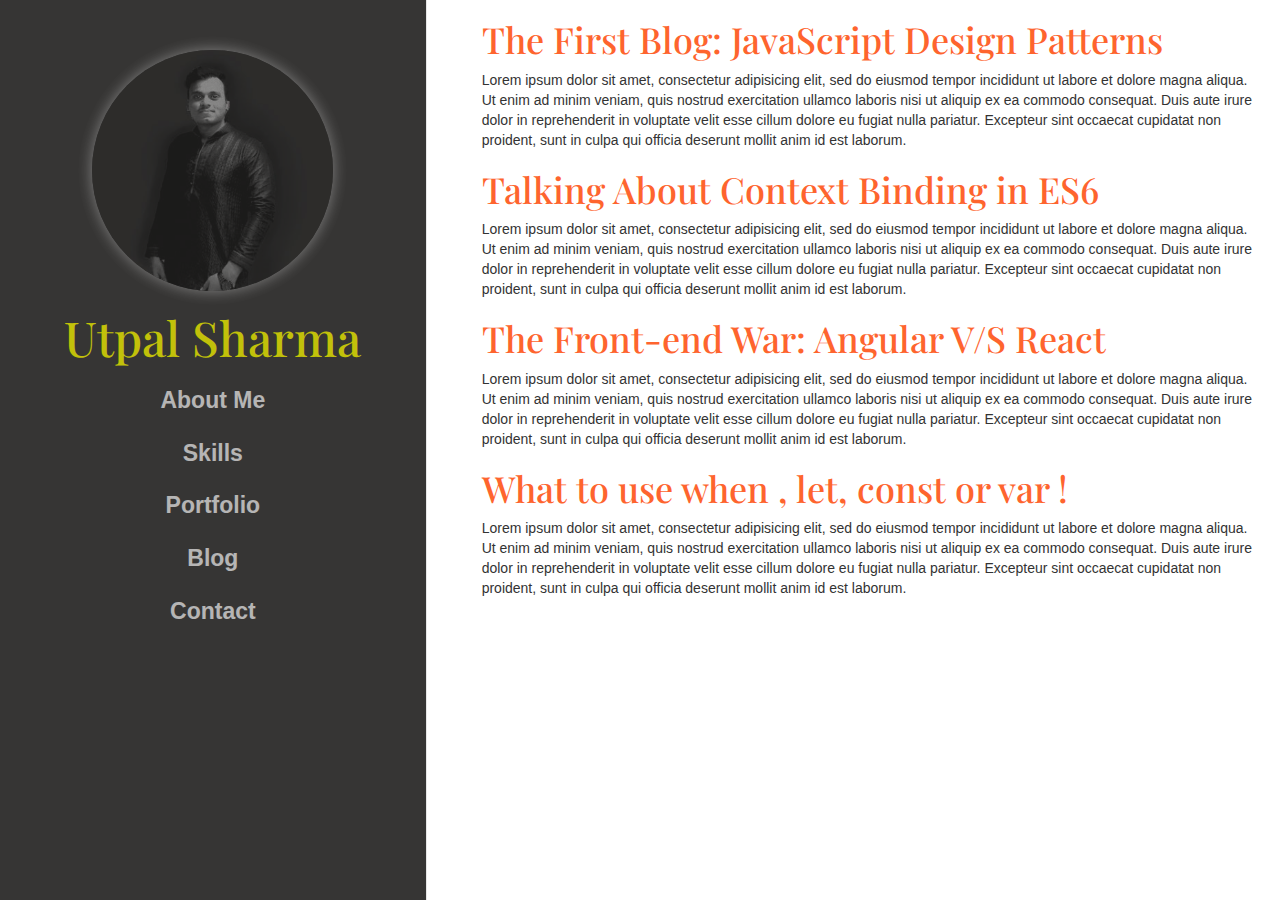
==== index.html @ 9d82de28 "first host" ====
<!doctype html>
<!--[if lt IE 7]>      <html class="no-js lt-ie9 lt-ie8 lt-ie7" lang=""> <![endif]-->
<!--[if IE 7]>         <html class="no-js lt-ie9 lt-ie8" lang=""> <![endif]-->
<!--[if IE 8]>         <html class="no-js lt-ie9" lang=""> <![endif]-->
<!--[if gt IE 8]><!--> <html class="no-js" lang=""> <!--<![endif]-->
    <head>
        <meta charset="utf-8">
        <meta http-equiv="X-UA-Compatible" content="IE=edge,chrome=1">
        <title></title>
        <meta name="description" content="">
        <meta name="viewport" content="width=device-width, initial-scale=1">
        <link rel="apple-touch-icon" href="apple-touch-icon.png">

        <link rel="stylesheet" href="css/bootstrap.min.css">
        
        <link rel="stylesheet" href="css/bootstrap-theme.min.css">
        <link rel="stylesheet" href="css/main.css">
        <link href="https://fonts.googleapis.com/css?family=Playfair+Display" rel="stylesheet">
        <script src="js/vendor/modernizr-2.8.-respond-1.4.2.min.js"></script>
    </head>
    <body>
    

  <div class="container visible-xs-block">
 <div id="wrapper" class="row"> 

      <div id="nav2" class=" col-xs-12">
                     
        <section id="headersection" >
          <img id="dp" src="img/dp1.jpg" alt="">
          <h1>Utpal Sharma</h1>
          <ul class=" nav navbar-center">
              <li><a href=""><b>About Me</b></a></li>
              <li><a href=""><b>Skills</b></a></li>
              <li><a href=""><b>Portfolio</b></a></li>
              <li><a href=""><b>Blog</b></a></li>
              <li><a href=""><b>Contact</b></a></li>
          </ul>
        </section>
     </div>
</div>
  </div>




  <section  class="container-fluid">

    <div id="wrapper" class="row"> 

      <div id="nav" class=" col-lg-4  col-md-4 col-sm-4  hidden-xs">
                     
        <section id="headersection" >
          <img id="dp" src="img/dp1.jpg" alt="">
          <h1>Utpal Sharma</h1>
          <ul class=" nav navbar-center">
              <li><a href=""><b>About Me</b></a></li>
              <li><a href=""><b>Skills</b></a></li>
              <li><a href=""><b>Portfolio</b></a></li>
              <li><a href=""><b>Blog</b></a></li>
              <li><a href=""><b>Contact</b></a></li>
          </ul>
        </section>
     </div>

      

  
      
      <div id="hero" class="col-lg-8 col-lg-offset-4 col-md-8 col-md-offset-4   col-sm-8 col-sm-offset-4  col-xs-12">
       
        <ul type="none" class="blogpost">
            <li><a href=""><h1>The First Blog: JavaScript Design Patterns</h1></a>
        <p>Lorem ipsum dolor sit amet, consectetur adipisicing elit, sed do eiusmod
        tempor incididunt ut labore et dolore magna aliqua. Ut enim ad minim veniam,
        quis nostrud exercitation ullamco laboris nisi ut aliquip ex ea commodo
        consequat. Duis aute irure dolor in reprehenderit in voluptate velit esse
        cillum dolore eu fugiat nulla pariatur. Excepteur sint occaecat cupidatat non
        proident, sunt in culpa qui officia deserunt mollit anim id est laborum.
        </p></li>
                    <li><a href=""><h1>Talking About Context Binding in ES6</h1></a>
        <p>Lorem ipsum dolor sit amet, consectetur adipisicing elit, sed do eiusmod
        tempor incididunt ut labore et dolore magna aliqua. Ut enim ad minim veniam,
        quis nostrud exercitation ullamco laboris nisi ut aliquip ex ea commodo
        consequat. Duis aute irure dolor in reprehenderit in voluptate velit esse
        cillum dolore eu fugiat nulla pariatur. Excepteur sint occaecat cupidatat non
        proident, sunt in culpa qui officia deserunt mollit anim id est laborum.
        </p></li>
            <li><a href=""><h1>The Front-end War: Angular V/S React </h1></a>
        <p>Lorem ipsum dolor sit amet, consectetur adipisicing elit, sed do eiusmod
        tempor incididunt ut labore et dolore magna aliqua. Ut enim ad minim veniam,
        quis nostrud exercitation ullamco laboris nisi ut aliquip ex ea commodo
        consequat. Duis aute irure dolor in reprehenderit in voluptate velit esse
        cillum dolore eu fugiat nulla pariatur. Excepteur sint occaecat cupidatat non
        proident, sunt in culpa qui officia deserunt mollit anim id est laborum.
        </p></li>
            <li><a href=""><h1>What to use when , let, const or var !</h1></a>
        <p>Lorem ipsum dolor sit amet, consectetur adipisicing elit, sed do eiusmod
        tempor incididunt ut labore et dolore magna aliqua. Ut enim ad minim veniam,
        quis nostrud exercitation ullamco laboris nisi ut aliquip ex ea commodo
        consequat. Duis aute irure dolor in reprehenderit in voluptate velit esse
        cillum dolore eu fugiat nulla pariatur. Excepteur sint occaecat cupidatat non
        proident, sunt in culpa qui officia deserunt mollit anim id est laborum.
        </p></li>

        </ul>
     
      </div>



      </div>
      
 </section>



    </body>
</html>
---- css/main.css ----
/* ==========================================================================
   Author's custom styles
   ========================================================================== */
#nav2{background: linear-gradient(to bottom, rgba(36,35,34,0.95) 0%, rgba(52,51,50,0.95) 24%, rgba(102,102,102,1) 100%);
	height: 50%;
	color: #E5E500;
opacity: 80%;
text-align: center;	}
 #nav2 h1{font-size: 18px}

















#headersection{background-color: #363534;}

#nav{ background-color: #363534;
	height: 1000px;
	padding: -15px;

		position: fixed;
		border-right: 1px solid #E6E6E6;}


#headersection{margin-top:50px;
	color: #E5E500;
opacity: 80%;

}
#headersection h1{text-align: center;
font-size: 48px;
}

h1{
	

	font-family: 'Playfair Display', serif;

}

#dp{display: block;
	margin: auto;
	width: 241px;
	height: 241px;
	border-radius: 50%;
	opacity:60%;
	box-shadow: 0px 0px 15px #D9D9D9;
	}

a{color: #FE642E;
	text-decoration: none;}
a:hover{text-decoration: none;
		color: orange;}


p{ font-size: 14px;
 font}

#nav2 li  a ,#nav li a{ color: #ffffff;
	font-size: 23px;
	text-align: center;
opacity: 80%;}



#nav li a:hover{background-color: #2f2f2f;
}
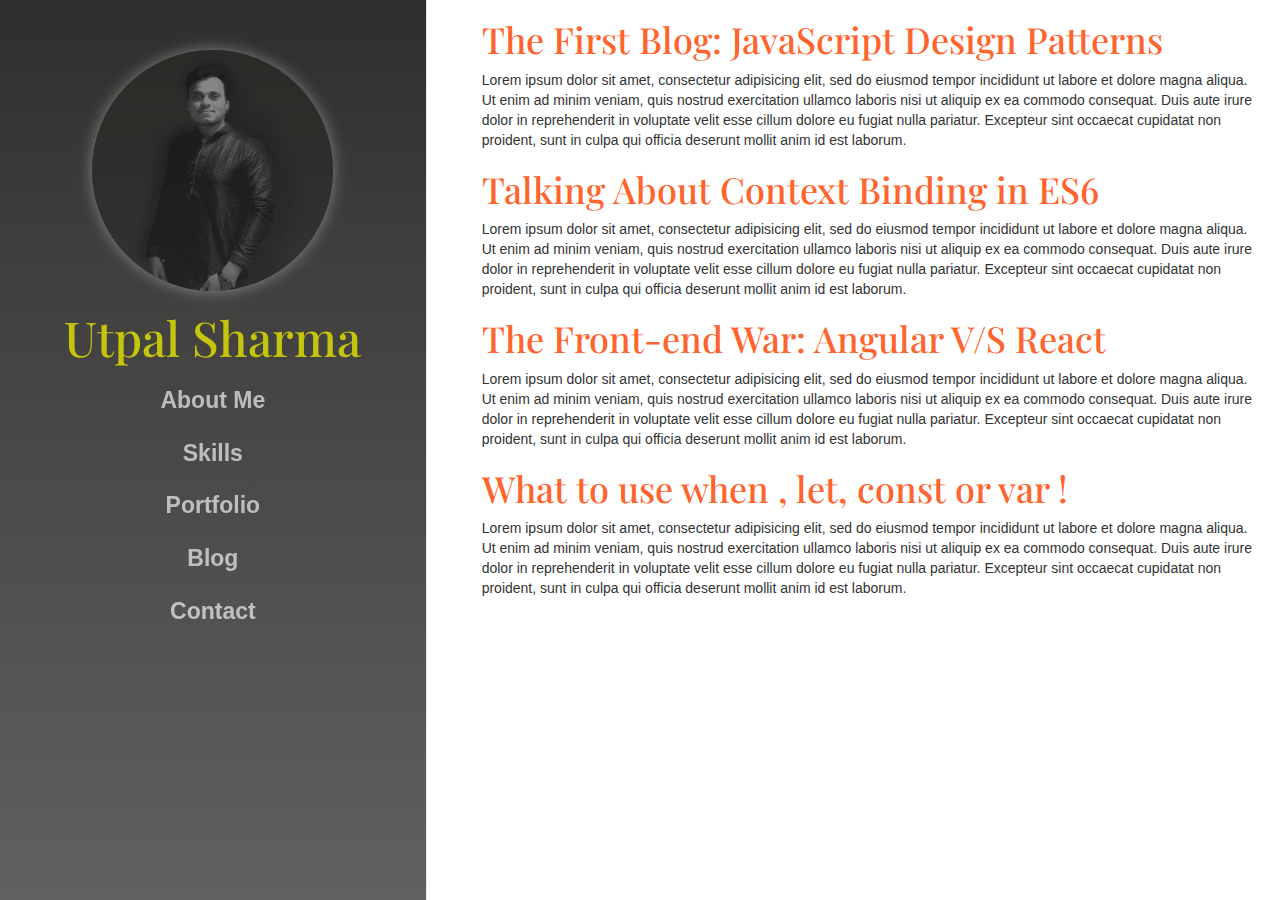
==== commit 80b0205c: "navigation gradient changed!" ====
--- a/index.html
+++ b/index.html
@@ -22,11 +22,11 @@
     
 
   <div class="container visible-xs-block">
- <div id="wrapper" class="row"> 
+ <div id="wrappernav2" class="row"> 
 
       <div id="nav2" class=" col-xs-12">
                      
-        <section id="headersection" >
+        
           <img id="dp" src="img/dp1.jpg" alt="">
           <h1>Utpal Sharma</h1>
           <ul class=" nav navbar-center">
@@ -36,7 +36,7 @@
               <li><a href=""><b>Blog</b></a></li>
               <li><a href=""><b>Contact</b></a></li>
           </ul>
-        </section>
+       
      </div>
 </div>
   </div>
--- a/css/main.css
+++ b/css/main.css
@@ -3,12 +3,13 @@
 /* ==========================================================================
    Author's custom styles
    ========================================================================== */
-#nav2{background: linear-gradient(to bottom, rgba(36,35,34,0.95) 0%, rgba(52,51,50,0.95) 24%, rgba(102,102,102,1) 100%);
+#nav2{
 	height: 50%;
 	color: #E5E500;
 opacity: 80%;
 text-align: center;	}
  #nav2 h1{font-size: 18px}
+#wrappernav2{background: linear-gradient(to bottom, rgba(36,35,34,0.95) 0%, rgba(52,51,50,0.95) 24%, rgba(102,102,102,1) 100%);}
 
 
 
@@ -26,9 +27,7 @@
 
 
 
-#headersection{background-color: #363534;}
-
-#nav{ background-color: #363534;
+#nav{ background: linear-gradient(to bottom, rgba(36,35,34,0.95) 0%, rgba(52,51,50,0.95) 24%, rgba(102,102,102,1) 100%);
 	height: 1000px;
 	padding: -15px;
 
@@ -77,7 +76,7 @@
 
 
 
-#nav li a:hover{background-color: #2f2f2f;
+#nav2 li a:hover,#nav li a:hover{background-color: #2f2f2f;
 }
 
 
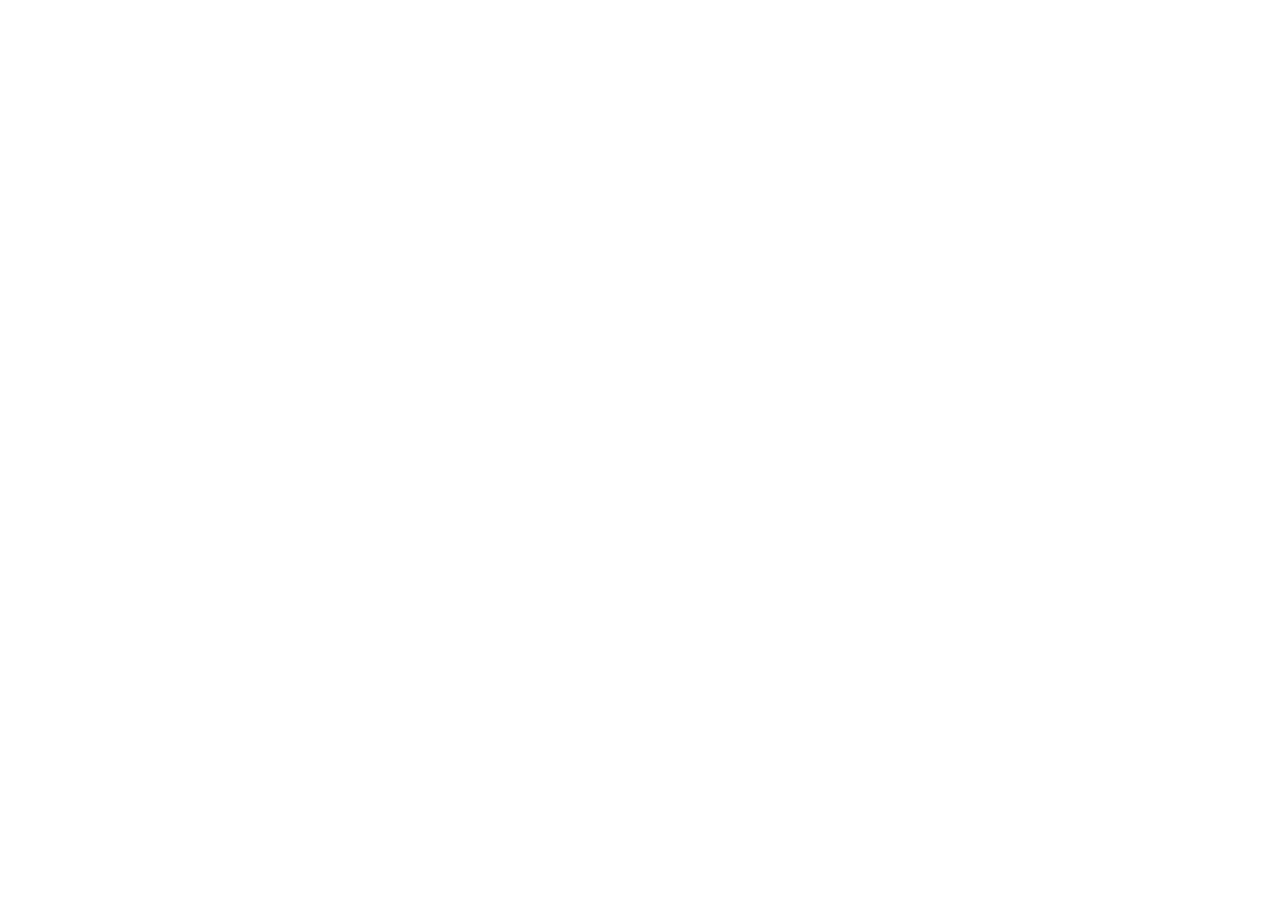
==== commit 85419e65: "Merge branch 'master' of https://github.com/mutpal/mutpal.github.io" ====
--- a/index.html
+++ b/index.html
@@ -22,11 +22,19 @@
     
 
   <div class="container visible-xs-block">
+<<<<<<< HEAD
  <div id="wrappernav2" class="row"> 
 
       <div id="nav2" class=" col-xs-12">
                      
         
+=======
+ <div id="wrapper" class="row"> 
+
+      <div id="nav2" class=" col-xs-12">
+                     
+        <section id="headersection" >
+>>>>>>> b4b9e3ec0b69b378f0c23a97f9bd924998831748
           <img id="dp" src="img/dp1.jpg" alt="">
           <h1>Utpal Sharma</h1>
           <ul class=" nav navbar-center">
@@ -36,7 +44,11 @@
               <li><a href=""><b>Blog</b></a></li>
               <li><a href=""><b>Contact</b></a></li>
           </ul>
+<<<<<<< HEAD
        
+=======
+        </section>
+>>>>>>> b4b9e3ec0b69b378f0c23a97f9bd924998831748
      </div>
 </div>
   </div>
--- a/css/main.css
+++ b/css/main.css
@@ -3,13 +3,20 @@
 /* ==========================================================================
    Author's custom styles
    ========================================================================== */
+<<<<<<< HEAD
 #nav2{
+=======
+#nav2{background: linear-gradient(to bottom, rgba(36,35,34,0.95) 0%, rgba(52,51,50,0.95) 24%, rgba(102,102,102,1) 100%);
+>>>>>>> b4b9e3ec0b69b378f0c23a97f9bd924998831748
 	height: 50%;
 	color: #E5E500;
 opacity: 80%;
 text-align: center;	}
  #nav2 h1{font-size: 18px}
+<<<<<<< HEAD
 #wrappernav2{background: linear-gradient(to bottom, rgba(36,35,34,0.95) 0%, rgba(52,51,50,0.95) 24%, rgba(102,102,102,1) 100%);}
+=======
+>>>>>>> b4b9e3ec0b69b378f0c23a97f9bd924998831748
 
 
 
@@ -27,7 +34,13 @@
 
 
 
+<<<<<<< HEAD
 #nav{ background: linear-gradient(to bottom, rgba(36,35,34,0.95) 0%, rgba(52,51,50,0.95) 24%, rgba(102,102,102,1) 100%);
+=======
+#headersection{background-color: #363534;}
+
+#nav{ background-color: #363534;
+>>>>>>> b4b9e3ec0b69b378f0c23a97f9bd924998831748
 	height: 1000px;
 	padding: -15px;
 
@@ -76,7 +89,11 @@
 
 
 
+<<<<<<< HEAD
 #nav2 li a:hover,#nav li a:hover{background-color: #2f2f2f;
+=======
+#nav li a:hover{background-color: #2f2f2f;
+>>>>>>> b4b9e3ec0b69b378f0c23a97f9bd924998831748
 }
 
 
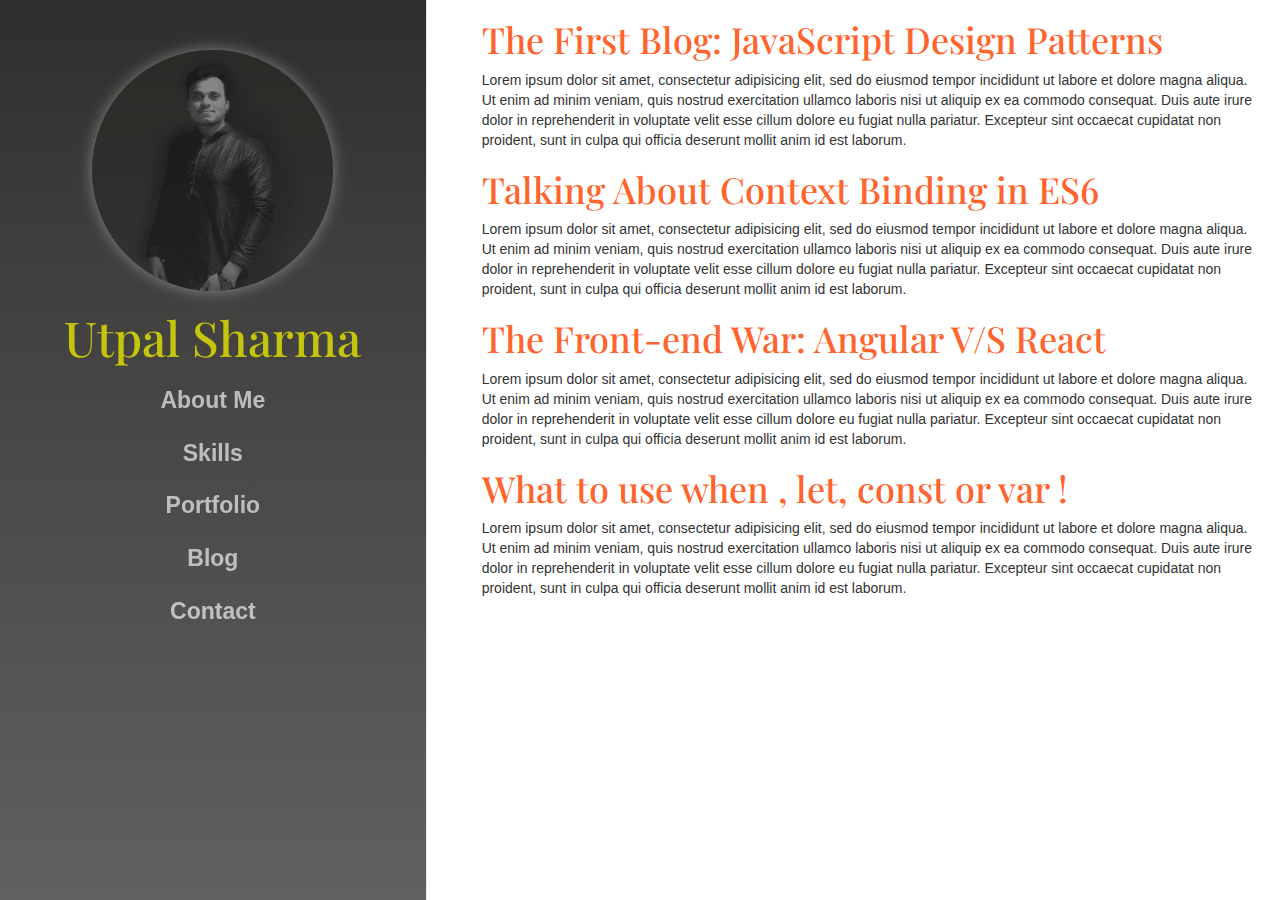
==== commit 4347d737: "new responsive version !" ====
--- a/index.html
+++ b/index.html
@@ -22,19 +22,11 @@
     
 
   <div class="container visible-xs-block">
-<<<<<<< HEAD
  <div id="wrappernav2" class="row"> 
 
       <div id="nav2" class=" col-xs-12">
                      
         
-=======
- <div id="wrapper" class="row"> 
-
-      <div id="nav2" class=" col-xs-12">
-                     
-        <section id="headersection" >
->>>>>>> b4b9e3ec0b69b378f0c23a97f9bd924998831748
           <img id="dp" src="img/dp1.jpg" alt="">
           <h1>Utpal Sharma</h1>
           <ul class=" nav navbar-center">
@@ -44,11 +36,7 @@
               <li><a href=""><b>Blog</b></a></li>
               <li><a href=""><b>Contact</b></a></li>
           </ul>
-<<<<<<< HEAD
        
-=======
-        </section>
->>>>>>> b4b9e3ec0b69b378f0c23a97f9bd924998831748
      </div>
 </div>
   </div>
--- a/css/main.css
+++ b/css/main.css
@@ -3,20 +3,13 @@
 /* ==========================================================================
    Author's custom styles
    ========================================================================== */
-<<<<<<< HEAD
 #nav2{
-=======
-#nav2{background: linear-gradient(to bottom, rgba(36,35,34,0.95) 0%, rgba(52,51,50,0.95) 24%, rgba(102,102,102,1) 100%);
->>>>>>> b4b9e3ec0b69b378f0c23a97f9bd924998831748
 	height: 50%;
 	color: #E5E500;
 opacity: 80%;
 text-align: center;	}
  #nav2 h1{font-size: 18px}
-<<<<<<< HEAD
 #wrappernav2{background: linear-gradient(to bottom, rgba(36,35,34,0.95) 0%, rgba(52,51,50,0.95) 24%, rgba(102,102,102,1) 100%);}
-=======
->>>>>>> b4b9e3ec0b69b378f0c23a97f9bd924998831748
 
 
 
@@ -34,13 +27,7 @@
 
 
 
-<<<<<<< HEAD
 #nav{ background: linear-gradient(to bottom, rgba(36,35,34,0.95) 0%, rgba(52,51,50,0.95) 24%, rgba(102,102,102,1) 100%);
-=======
-#headersection{background-color: #363534;}
-
-#nav{ background-color: #363534;
->>>>>>> b4b9e3ec0b69b378f0c23a97f9bd924998831748
 	height: 1000px;
 	padding: -15px;
 
@@ -89,11 +76,7 @@
 
 
 
-<<<<<<< HEAD
 #nav2 li a:hover,#nav li a:hover{background-color: #2f2f2f;
-=======
-#nav li a:hover{background-color: #2f2f2f;
->>>>>>> b4b9e3ec0b69b378f0c23a97f9bd924998831748
 }
 
 
